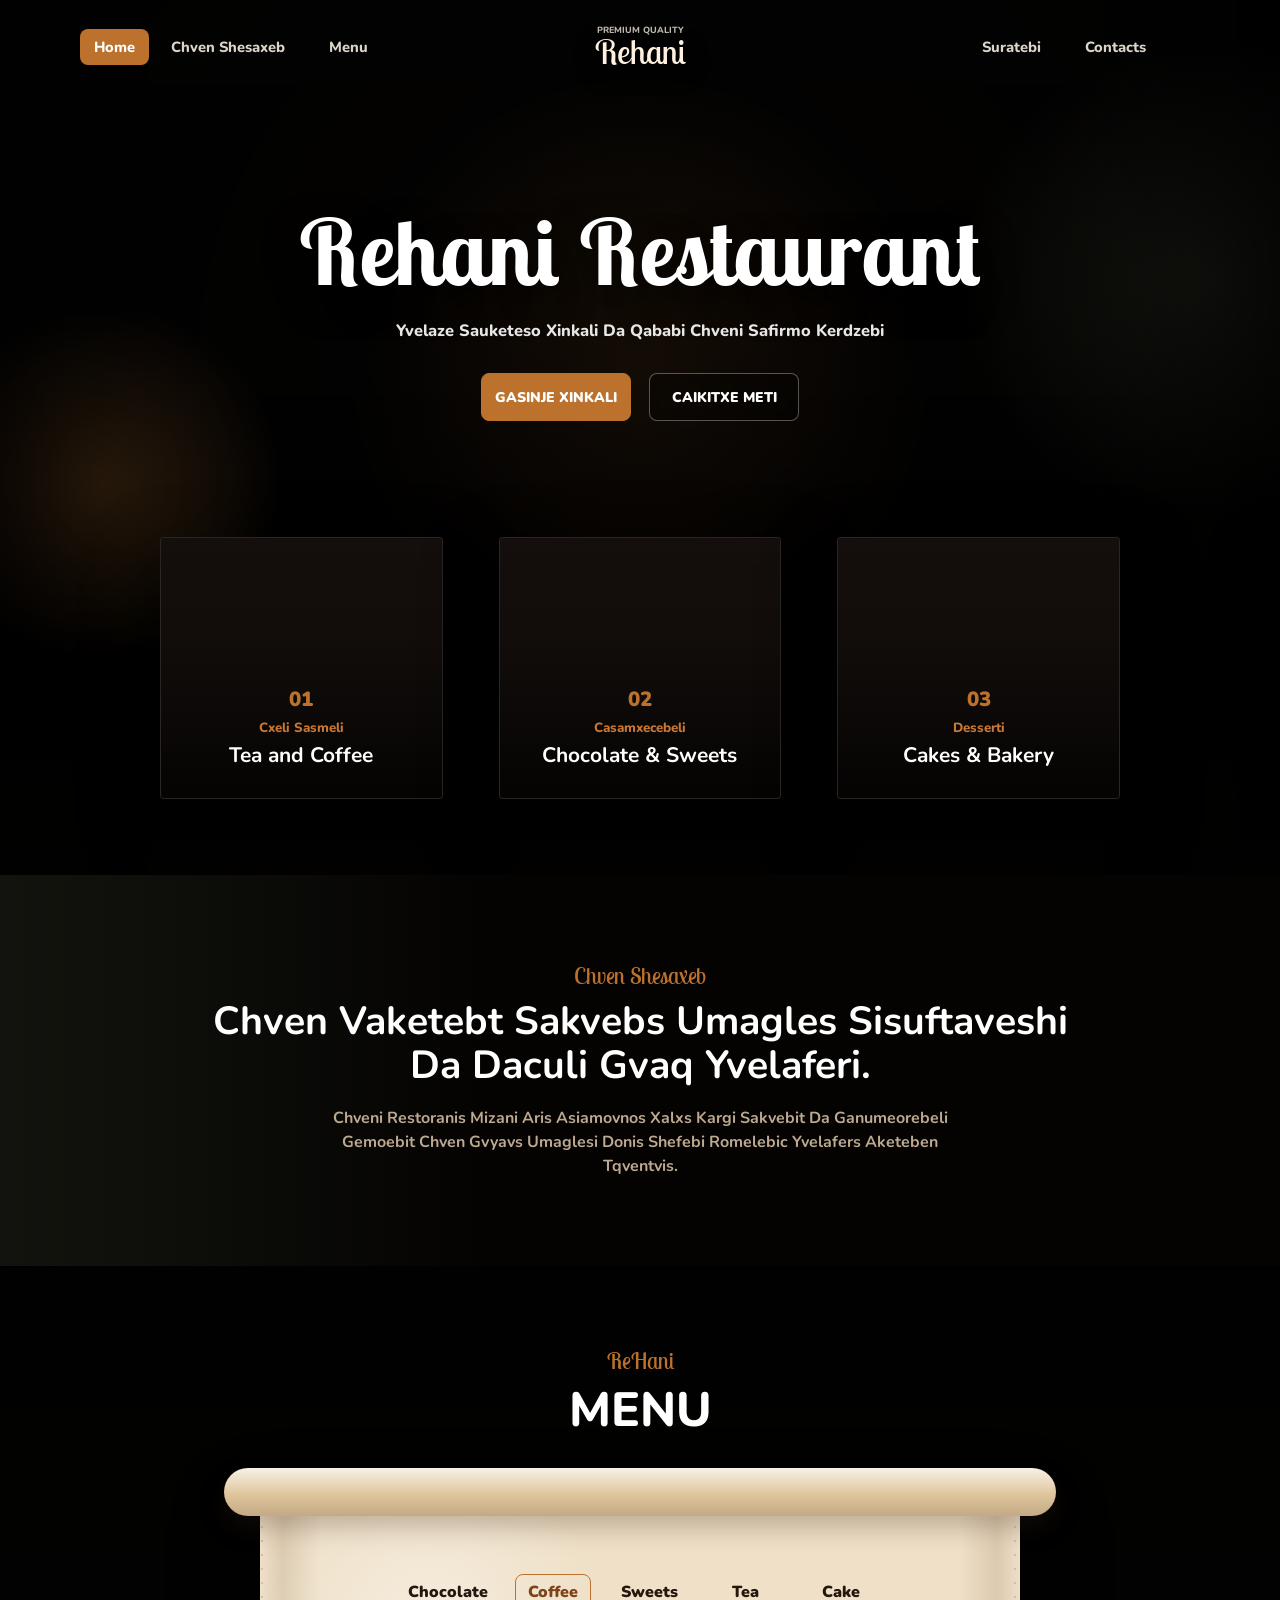
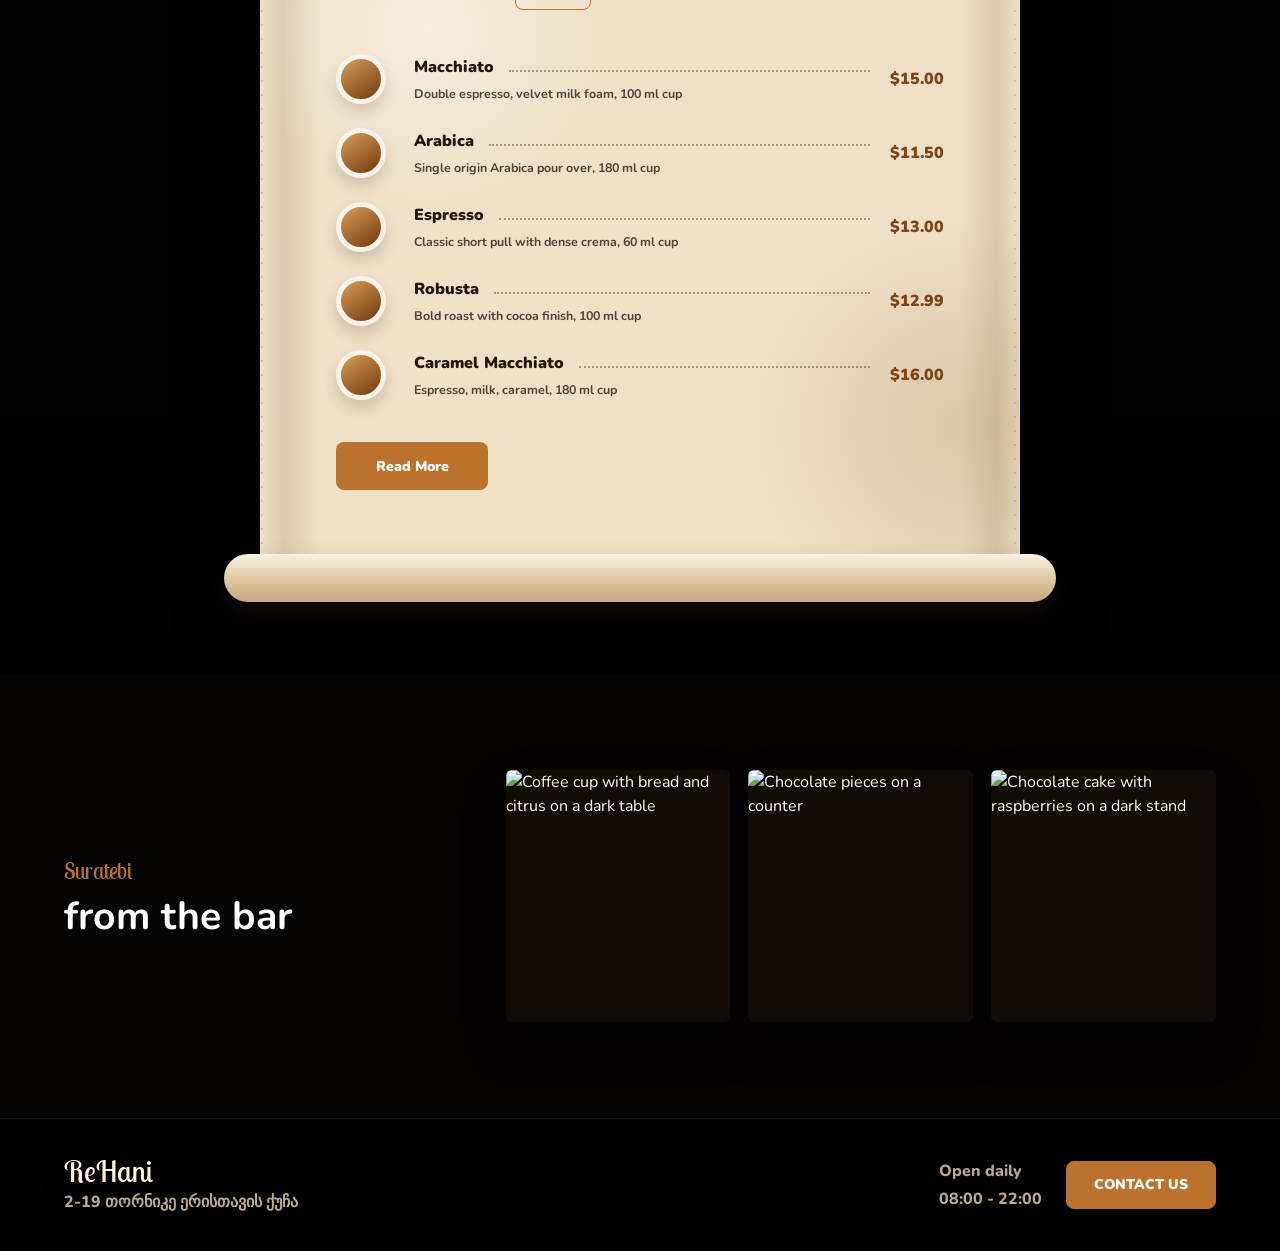
==== html/index.html @ 1a526cbf "Update index.html" ====
<!DOCTYPE html>
<html lang="en">
<head>
  <meta charset="UTF-8">
  <meta name="viewport" content="width=device-width, initial-scale=1.0">
  <title>ReHani</title>
  <link rel="preconnect" href="https://fonts.googleapis.com">
  <link rel="preconnect" href="https://fonts.gstatic.com" crossorigin>
  <link href="https://fonts.googleapis.com/css2?family=Lobster+Two:wght@700&family=Nunito:wght@400;600;700;800&display=swap" rel="stylesheet">
  <link rel="stylesheet" href="../css/style.css">
  <script src="https://unpkg.com/lucide@latest/dist/umd/lucide.min.js" defer></script>
  <script src="../js/javascript.js" defer></script>
</head>
<body>
  <header class="site-header" data-header>
    <nav class="nav-group nav-left" aria-label="Primary">
      <a class="nav-link active" href="#home">Home</a>
      <a class="nav-link" href="#about">Chven Shesaxeb</a>
      <a class="nav-link" href="#products"></a>
      <a class="nav-link" href="/html/menu.html">Menu</a>
    </nav>

    <a class="brand" href="#home" aria-label="Rehani home">
      <span class="brand-kicker">Premium Quality</span>
      <span class="brand-name">Rehani</span>
      <span class="brand-year"></span>
    </a>

    <div class="nav-group nav-right">
      <a class="nav-link" href="#gallery">Suratebi</a>
      <a class="nav-link" href="#blog"></a>
      <a class="nav-link" href="/html/contacts.html">Contacts</a>
      <button class="icon-button mobile-toggle" type="button" aria-label="Open navigation" data-menu-toggle>
        <i data-lucide="menu"></i>
      </button>
<!--  <button class="icon-button" type="button" aria-label="Search">
        <i data-lucide="search"></i>
      </button> -->
      <a class="icon-button basket-link" href="/html/basket.html" aria-label="Basket">
        <i data-lucide="shopping-basket"></i>
        <span class="basket-count" data-basket-count>0</span>
      </a>
    </div>
  </header>

  <div class="mobile-panel" data-mobile-panel>
    <a href="#home">Home</a>
    <a href="#about">Chven Shesaxeb</a>
    <a href="/html/menu.html">Menu</a>
    <a href="#gallery">Suratebi</a>
    <a href="/html/contacts.html">Contacts</a>
    <a href="/html/basket.html">Basket</a>
  </div>

  <main>
    <section class="hero" id="home" aria-labelledby="hero-title">
      <div class="hero-bg" data-hero-bg></div>

      <div class="hero-content">
        <h1 id="hero-title">Rehani Restaurant</h1>
        <p>Yvelaze Sauketeso Xinkali Da Qababi Chveni Safirmo Kerdzebi</p>
        <div class="hero-actions">
          <a class="button button-primary" href="/html/menu.html">Gasinje Xinkali</a>
          <a class="button button-outline" href="#about">Caikitxe Meti</a>
        </div>
      </div>

      <div class="category-grid" id="products">
        <article class="category-card tea-card">
          <div class="category-copy">
            <span>01</span>
            <small>Cxeli Sasmeli</small>
            <h2>Tea and Coffee</h2>
          </div>
        </article>
        <article class="category-card chocolate-card">
          <div class="category-copy">
            <span>02</span>
            <small>Casamxecebeli</small>
            <h2>Chocolate &amp; Sweets</h2>
          </div>
        </article>
        <article class="category-card bakery-card">
          <div class="category-copy">
            <span>03</span>
            <small>Desserti</small>
            <h2>Cakes &amp; Bakery</h2>
          </div>
        </article>
      </div>
    </section>

    <section class="about-band" id="about">
      <div class="about-inner">
        <p class="eyebrow">Chven Shesaxeb</p>
        <h2>Chven Vaketebt Sakvebs Umagles Sisuftaveshi Da Daculi Gvaq Yvelaferi.</h2>
        <p>Chveni Restoranis Mizani Aris Asiamovnos Xalxs Kargi Sakvebit Da Ganumeorebeli Gemoebit Chven Gvyavs Umaglesi Donis Shefebi Romelebic Yvelafers Aketeben Tqventvis.</p>
      </div>
    </section>

    <section class="favorites" id="menu" aria-labelledby="menu-title">
      <div class="favorites-bg"></div>
      <div class="section-title">
        <p>ReHani</p>
        <h2 id="menu-title">MENU</h2>
      </div>

      <div class="parchment-menu">
        <div class="paper-roll paper-roll-top"></div>
        <div class="menu-tabs" role="tablist" aria-label="Menu categories">
          <button class="menu-tab" type="button" role="tab" aria-selected="false" data-menu="chocolate">Chocolate</button>
          <button class="menu-tab active" type="button" role="tab" aria-selected="true" data-menu="coffee">Coffee</button>
          <button class="menu-tab" type="button" role="tab" aria-selected="false" data-menu="sweets">Sweets</button>
          <button class="menu-tab" type="button" role="tab" aria-selected="false" data-menu="tea">Tea</button>
          <button class="menu-tab" type="button" role="tab" aria-selected="false" data-menu="cake">Cake</button>
        </div>

        <div class="menu-list" data-menu-list></div>
        <a class="paper-button" href="/html/menu.html">Read More</a>
        <div class="paper-roll paper-roll-bottom"></div>
      </div>
    </section>

    <section class="gallery-section" id="gallery" aria-labelledby="gallery-title">
      <div>
        <p class="eyebrow">Suratebi</p>
        <h2 id="gallery-title">from the bar</h2>
      </div>
      <div class="gallery-grid">
        <figure>
          <img src="https://images.unsplash.com/photo-1561974358-907b1a0839a4?auto=format&fit=crop&fm=jpg&q=70&w=900" alt="Coffee cup with bread and citrus on a dark table">
        </figure>
        <figure>
          <img src="https://images.unsplash.com/photo-1713176681266-786320dda75b?auto=format&fit=crop&fm=jpg&q=70&w=900" alt="Chocolate pieces on a counter">
        </figure>
        <figure>
          <img src="https://images.unsplash.com/photo-1505253149613-112d21d9f6a9?auto=format&fit=crop&fm=jpg&q=70&w=900" alt="Chocolate cake with raspberries on a dark stand">
        </figure>
      </div>
    </section>
  </main>

  <footer class="site-footer" id="contacts">
    <div>
      <a class="brand footer-brand" href="#home">
        <span class="brand-name">ReHani</span>
      </a>
      <a class="footer-location" href="https://maps.app.goo.gl/q7KtveXBVy7Bx4uw9?g_st=iw" target="_blank" rel="noopener noreferrer">
        2-19 თორნიკე ერისთავის ქუჩა
      </a>
    </div>
    <div id="blog">
      <p>Open daily</p>
      <p>08:00 - 22:00</p>
    </div>
    <a class="button button-primary" href="/html/contacts.html">Contact Us</a>
  </footer>
</body>
</html>
---- css/style.css ----
:root {
  --bg: #050403;
  --panel: #0d0a08;
  --cream: #fff7ea;
  --cream-soft: #eadbc6;
  --ink: #24170e;
  --muted: #bda890;
  --accent: #bc722c;
  --accent-dark: #7e4319;
  --olive: #7f8a65;
  --line: rgba(255, 255, 255, 0.16);
  --shadow: 0 28px 70px rgba(0, 0, 0, 0.55);
  --hero-image: url("https://images.unsplash.com/photo-1606791405792-1004f1718d0c?auto=format&fit=crop&fm=jpg&q=75&w=2400");
}

* {
  box-sizing: border-box;
}

html {
  scroll-behavior: smooth;
}

body {
  margin: 0;
  background: var(--bg);
  color: var(--cream);
  font-family: "Nunito", Arial, sans-serif;
  line-height: 1.5;
}

body.menu-open {
  overflow: hidden;
}

img {
  display: block;
  max-width: 100%;
}

a {
  color: inherit;
  text-decoration: none;
}

button {
  font: inherit;
}

.site-header {
  position: fixed;
  top: 0;
  left: 50%;
  z-index: 30;
  width: min(1120px, calc(100% - 40px));
  display: grid;
  grid-template-columns: 1fr auto 1fr;
  align-items: center;
  gap: 26px;
  padding: 26px 0;
  transform: translateX(-50%);
  transition: padding 180ms ease, background 180ms ease, border-color 180ms ease;
}

.site-header.scrolled {
  width: min(1160px, calc(100% - 24px));
  margin-top: 10px;
  padding: 10px 18px;
  border: 1px solid var(--line);
  border-radius: 8px;
  background: rgba(7, 5, 4, 0.78);
  backdrop-filter: blur(14px);
}

.nav-group {
  display: flex;
  align-items: center;
  gap: 22px;
}

.nav-left {
  justify-content: flex-start;
}

.nav-right {
  justify-content: flex-end;
}

.nav-link {
  color: rgba(255, 247, 234, 0.86);
  font-size: 0.92rem;
  font-weight: 800;
  white-space: nowrap;
  transition: color 180ms ease, background 180ms ease;
}

.nav-link:hover,
.nav-link:focus-visible {
  color: #ffffff;
}

.nav-link.active {
  padding: 7px 14px;
  border-radius: 8px;
  background: var(--accent);
  color: #ffffff;
}

.brand {
  display: grid;
  justify-items: center;
  line-height: 1;
  text-align: center;
}

.brand-kicker,
.brand-year {
  font-size: 0.56rem;
  font-weight: 800;
  text-transform: uppercase;
}

.brand-kicker {
  color: rgba(255, 247, 234, 0.74);
}

.brand-year {
  color: var(--muted);
}

.brand-name {
  color: #fff1df;
  font-family: "Lobster Two", Georgia, serif;
  font-size: 2.1rem;
  text-shadow: 0 8px 22px rgba(0, 0, 0, 0.7);
}

.icon-button {
  display: inline-grid;
  width: 32px;
  height: 32px;
  place-items: center;
  border: 0;
  border-radius: 50%;
  background: transparent;
  color: var(--cream);
  cursor: pointer;
  transition: background 180ms ease, color 180ms ease;
}

.icon-button:hover,
.icon-button:focus-visible {
  background: rgba(255, 255, 255, 0.12);
  color: #ffffff;
}

.icon-button svg {
  width: 19px;
  height: 19px;
  stroke-width: 2.4;
}

.basket-link {
  position: relative;
}

.basket-link.active-basket,
.basket-link:hover,
.basket-link:focus-visible {
  background: rgba(188, 114, 44, 0.22);
}

.basket-count {
  position: absolute;
  top: -5px;
  right: -6px;
  display: grid;
  min-width: 18px;
  height: 18px;
  padding: 0 5px;
  place-items: center;
  border-radius: 999px;
  background: var(--accent);
  color: #ffffff;
  font-size: 0.66rem;
  font-weight: 900;
  line-height: 1;
}

.basket-count[hidden] {
  display: none;
}

.mobile-toggle {
  display: none;
}

.mobile-panel {
  position: fixed;
  inset: 0 0 auto 0;
  z-index: 25;
  display: none;
  padding: 92px 24px 26px;
  background: rgba(5, 4, 3, 0.96);
  border-bottom: 1px solid var(--line);
}

.mobile-panel.open {
  display: grid;
  gap: 12px;
}

.mobile-panel a {
  padding: 14px 16px;
  border: 1px solid var(--line);
  border-radius: 8px;
  color: var(--cream);
  font-weight: 800;
}

.hero {
  position: relative;
  isolation: isolate;
  min-height: 840px;
  overflow: hidden;
  padding: 124px 5vw 76px;
}

.hero-bg,
.favorites-bg {
  position: absolute;
  inset: 0;
  z-index: -2;
  background-image:
    linear-gradient(180deg, rgba(0, 0, 0, 0.18), rgba(0, 0, 0, 0.76) 82%, #030201 100%),
    radial-gradient(circle at 50% 42%, rgba(188, 114, 44, 0.18), rgba(0, 0, 0, 0.12) 35%, rgba(0, 0, 0, 0.64) 74%),
    var(--hero-image);
  background-position: center;
  background-size: cover;
  transition: opacity 260ms ease;
}

.hero::after {
  position: absolute;
  inset: 0;
  z-index: -1;
  content: "";
  background:
    linear-gradient(90deg, rgba(0, 0, 0, 0.48), transparent 24%, transparent 76%, rgba(0, 0, 0, 0.58)),
    radial-gradient(circle at 8% 55%, rgba(189, 118, 51, 0.28), transparent 14%),
    radial-gradient(circle at 94% 32%, rgba(127, 138, 101, 0.18), transparent 18%);
  pointer-events: none;
}

.hero-content {
  width: min(850px, 100%);
  margin: 0 auto;
  padding-top: 84px;
  text-align: center;
}

.hero h1 {
  margin: 0;
  color: #ffffff;
  font-family: "Lobster Two", Georgia, serif;
  font-size: 5.7rem;
  line-height: 0.95;
  text-shadow: 0 14px 36px rgba(0, 0, 0, 0.72);
}

.hero p {
  width: min(620px, 100%);
  margin: 24px auto 0;
  color: rgba(255, 255, 255, 0.9);
  font-size: 1.03rem;
  font-weight: 800;
}

.hero-actions {
  display: flex;
  justify-content: center;
  gap: 18px;
  margin-top: 30px;
}

.button,
.paper-button {
  display: inline-flex;
  min-width: 150px;
  min-height: 48px;
  align-items: center;
  justify-content: center;
  border-radius: 8px;
  font-size: 0.88rem;
  font-weight: 900;
  text-transform: uppercase;
  transition: transform 180ms ease, border-color 180ms ease, background 180ms ease;
}

.button:hover,
.button:focus-visible,
.paper-button:hover,
.paper-button:focus-visible {
  transform: translateY(-2px);
}

.button-primary {
  border: 1px solid var(--accent);
  background: var(--accent);
  color: #ffffff;
}

.button-outline {
  border: 1px solid rgba(255, 255, 255, 0.32);
  background: rgba(0, 0, 0, 0.28);
  color: #ffffff;
  backdrop-filter: blur(6px);
}

.category-grid {
  position: relative;
  z-index: 2;
  display: grid;
  grid-template-columns: repeat(3, minmax(210px, 1fr));
  gap: 56px;
  width: min(960px, 100%);
  margin: 116px auto 0;
}

.category-card {
  position: relative;
  display: grid;
  min-height: 260px;
  aspect-ratio: 1.08 / 1;
  overflow: hidden;
  border: 1px solid rgba(255, 255, 255, 0.09);
  border-radius: 4px;
  background: #16100d center / cover;
  box-shadow: var(--shadow);
}

.category-card::before,
.category-card::after {
  position: absolute;
  inset: 0;
  content: "";
}

.category-card::before {
  background: inherit;
  transform: scale(1.02);
  transition: transform 240ms ease;
}

.category-card::after {
  background: linear-gradient(180deg, rgba(0, 0, 0, 0.1), rgba(0, 0, 0, 0.18) 36%, rgba(0, 0, 0, 0.78));
}

.category-card:hover::before {
  transform: scale(1.08);
}

.tea-card {
  background-image: url("https://images.unsplash.com/photo-1561974358-907b1a0839a4?auto=format&fit=crop&fm=jpg&q=70&w=900");
}

.chocolate-card {
  background-image: url("https://images.unsplash.com/photo-1713176681266-786320dda75b?auto=format&fit=crop&fm=jpg&q=70&w=900");
}

.bakery-card {
  background-image: url("https://images.unsplash.com/photo-1505253149613-112d21d9f6a9?auto=format&fit=crop&fm=jpg&q=70&w=900");
}

.category-copy {
  position: relative;
  z-index: 2;
  align-self: end;
  padding: 28px 18px 30px;
  text-align: center;
}

.category-copy span {
  display: block;
  color: var(--accent);
  font-size: 1.28rem;
  font-weight: 900;
}

.category-copy small {
  display: block;
  margin-top: 4px;
  color: #c97735;
  font-weight: 800;
}

.category-copy h2 {
  margin: 4px 0 0;
  color: #ffffff;
  font-size: 1.31rem;
  line-height: 1.2;
}

.about-band {
  background:
    linear-gradient(90deg, rgba(127, 138, 101, 0.12), transparent 38%),
    #040302;
  padding: 84px 5vw 88px;
}

.about-inner {
  width: min(900px, 100%);
  margin: 0 auto;
  text-align: center;
}

.eyebrow,
.section-title p {
  margin: 0;
  color: var(--accent);
  font-family: "Lobster Two", Georgia, serif;
  font-size: 1.45rem;
}

.about-inner h2,
.gallery-section h2,
.section-title h2 {
  margin: 6px 0 0;
  color: #ffffff;
  font-size: 2.45rem;
  line-height: 1.12;
}

.about-inner p:last-child {
  width: min(620px, 100%);
  margin: 18px auto 0;
  color: var(--muted);
  font-weight: 700;
}

.favorites {
  position: relative;
  isolation: isolate;
  min-height: 950px;
  padding: 78px 5vw 96px;
  overflow: hidden;
}

.favorites-bg {
  background-image:
    linear-gradient(180deg, rgba(0, 0, 0, 0.75), rgba(0, 0, 0, 0.38) 42%, rgba(0, 0, 0, 0.82)),
    url("https://images.unsplash.com/photo-1690983322609-e5ac181bfaa2?auto=format&fit=crop&fm=jpg&q=70&w=2200");
}

.section-title {
  margin-bottom: 54px;
  text-align: center;
}

.section-title h2 {
  font-size: 3rem;
  font-weight: 800;
}

.parchment-menu {
  position: relative;
  width: min(760px, 100%);
  margin: 0 auto;
  padding: 82px 76px 88px;
  border-radius: 6px;
  background:
    radial-gradient(circle at 22% 20%, rgba(255, 255, 255, 0.42), transparent 22%),
    radial-gradient(circle at 92% 78%, rgba(130, 83, 35, 0.18), transparent 24%),
    linear-gradient(90deg, transparent 0, rgba(88, 51, 23, 0.13) 3%, transparent 8%, transparent 92%, rgba(88, 51, 23, 0.13) 97%, transparent),
    #efe0c7;
  color: var(--ink);
  box-shadow: 0 30px 80px rgba(0, 0, 0, 0.62);
}

.parchment-menu::before,
.parchment-menu::after {
  position: absolute;
  top: 28px;
  bottom: 28px;
  width: 13px;
  content: "";
  opacity: 0.4;
  background-image: radial-gradient(circle, rgba(95, 61, 31, 0.45) 1px, transparent 1.6px);
  background-size: 10px 14px;
}

.parchment-menu::before {
  left: -3px;
}

.parchment-menu::after {
  right: -3px;
}

.paper-roll {
  position: absolute;
  left: -36px;
  width: calc(100% + 72px);
  height: 48px;
  border-radius: 24px;
  background:
    linear-gradient(180deg, rgba(255, 255, 255, 0.7), rgba(221, 194, 152, 0.82) 56%, rgba(102, 62, 29, 0.28)),
    #e7d2ac;
  box-shadow: 0 12px 24px rgba(58, 35, 18, 0.26);
}

.paper-roll-top {
  top: -24px;
}

.paper-roll-bottom {
  bottom: -24px;
}

.menu-tabs {
  position: relative;
  z-index: 2;
  display: flex;
  flex-wrap: wrap;
  justify-content: center;
  gap: 20px;
  margin-bottom: 44px;
}

.menu-tab {
  min-width: 76px;
  min-height: 36px;
  border: 1px solid transparent;
  border-radius: 8px;
  background: transparent;
  color: var(--ink);
  cursor: pointer;
  font-weight: 900;
}

.menu-tab.active,
.menu-tab:hover,
.menu-tab:focus-visible {
  border-color: var(--accent);
  color: var(--accent-dark);
}

.menu-list {
  display: grid;
  gap: 24px;
}

.menu-item {
  display: grid;
  grid-template-columns: 58px 1fr auto;
  align-items: center;
  gap: 20px;
}

.menu-icon {
  display: grid;
  width: 50px;
  height: 50px;
  place-items: center;
  border: 5px solid #f8f3ea;
  border-radius: 50%;
  background: linear-gradient(145deg, #d99f59, #70370d);
  color: #ffffff;
  box-shadow: 0 8px 14px rgba(78, 45, 20, 0.18);
}

.menu-icon svg {
  width: 22px;
  height: 22px;
}

.menu-detail {
  min-width: 0;
}

.menu-line {
  display: grid;
  grid-template-columns: auto 1fr;
  align-items: baseline;
  gap: 15px;
}

.menu-line h3 {
  margin: 0;
  font-size: 1rem;
  font-weight: 900;
}

.dots {
  height: 1px;
  border-bottom: 2px dotted rgba(36, 23, 14, 0.38);
}

.menu-detail p {
  margin: 6px 0 0;
  color: rgba(36, 23, 14, 0.78);
  font-size: 0.78rem;
  font-weight: 700;
}

.price {
  color: var(--accent-dark);
  font-weight: 900;
}

.paper-button {
  width: 152px;
  min-width: 0;
  margin: 42px auto 0;
  background: var(--accent);
  color: #ffffff;
  text-transform: none;
}

.gallery-section {
  display: grid;
  grid-template-columns: 0.72fr 1.28fr;
  gap: 42px;
  align-items: center;
  padding: 96px 5vw;
  background: #050403;
}

.gallery-section > div {
  min-width: 0;
}

.gallery-grid {
  display: grid;
  grid-template-columns: repeat(3, 1fr);
  gap: 18px;
}

.gallery-grid figure {
  margin: 0;
  overflow: hidden;
  border-radius: 6px;
  background: #120c09;
  box-shadow: 0 22px 44px rgba(0, 0, 0, 0.32);
}

.gallery-grid img {
  width: 100%;
  aspect-ratio: 1 / 1.12;
  object-fit: cover;
  filter: saturate(0.9) contrast(1.05);
}

.site-footer {
  display: grid;
  grid-template-columns: 1fr auto auto;
  gap: 24px;
  align-items: center;
  padding: 36px 5vw;
  border-top: 1px solid rgba(255, 255, 255, 0.08);
  background: #020101;
  color: var(--muted);
}

.site-footer p {
  margin: 4px 0;
  font-weight: 800;
}

.footer-location {
  display: inline-block;
  margin-top: 4px;
  color: var(--muted);
  font-weight: 800;
}

.footer-location:hover,
.footer-location:focus-visible {
  color: #f4b16f;
}

.footer-brand {
  justify-items: start;
}

.footer-brand .brand-name {
  font-size: 1.9rem;
}

body.inner-page .site-header {
  width: min(1160px, calc(100% - 24px));
  margin-top: 10px;
  padding: 10px 18px;
  border: 1px solid var(--line);
  border-radius: 8px;
  background: rgba(7, 5, 4, 0.78);
  backdrop-filter: blur(14px);
}

.page-hero {
  position: relative;
  isolation: isolate;
  display: grid;
  min-height: 430px;
  align-items: end;
  overflow: hidden;
  padding: 150px 5vw 72px;
  background: #0f0a07 center / cover;
}

.page-hero::before {
  position: absolute;
  inset: 0;
  z-index: -1;
  content: "";
  background:
    linear-gradient(180deg, rgba(0, 0, 0, 0.34), rgba(0, 0, 0, 0.76)),
    linear-gradient(90deg, rgba(0, 0, 0, 0.62), transparent 68%);
}

.menu-page-hero {
  background-image: url("https://images.unsplash.com/photo-1551218808-94e220e084d2?auto=format&fit=crop&fm=jpg&q=72&w=2200");
}

.contacts-page-hero {
  background-image: url("https://images.unsplash.com/photo-1495474472287-4d71bcdd2085?auto=format&fit=crop&fm=jpg&q=72&w=2200");
}

.basket-page-hero {
  background-image: url("https://images.unsplash.com/photo-1543353071-873f17a7a088?auto=format&fit=crop&fm=jpg&q=72&w=2200");
}

.pay-page-hero {
  background-image: url("https://images.unsplash.com/photo-1556742049-0cfed4f6a45d?auto=format&fit=crop&fm=jpg&q=72&w=2200");
}

.page-hero-copy {
  position: relative;
  z-index: 1;
  width: min(760px, 100%);
}

.page-hero h1 {
  margin: 2px 0 0;
  color: #ffffff;
  font-family: "Lobster Two", Georgia, serif;
  font-size: 5rem;
  line-height: 0.95;
  text-shadow: 0 14px 36px rgba(0, 0, 0, 0.7);
}

.page-hero-copy > p:last-child {
  width: min(520px, 100%);
  margin: 22px 0 0;
  color: rgba(255, 247, 234, 0.88);
  font-weight: 800;
}

.full-menu-section,
.staff-picks,
.contacts-section,
.basket-section,
.checkout-section {
  padding: 82px 5vw 96px;
}

.full-menu-section {
  background:
    radial-gradient(circle at 10% 14%, rgba(127, 138, 101, 0.13), transparent 22%),
    #050403;
}

.staff-picks {
  background:
    linear-gradient(90deg, rgba(188, 114, 44, 0.14), transparent 48%),
    #080604;
}

.page-section-head {
  width: min(1120px, 100%);
  margin: 0 auto 30px;
}

.page-section-head h2 {
  margin: 4px 0 0;
  color: #ffffff;
  font-size: 2.5rem;
  line-height: 1.1;
}

.menu-filter {
  display: flex;
  flex-wrap: wrap;
  gap: 12px;
  width: min(1120px, 100%);
  margin: 0 auto 26px;
}

.menu-filter-button {
  min-width: 92px;
  min-height: 40px;
  border: 1px solid var(--line);
  border-radius: 8px;
  background: rgba(255, 255, 255, 0.04);
  color: var(--cream);
  cursor: pointer;
  font-weight: 900;
}

.menu-filter-button.active,
.menu-filter-button:hover,
.menu-filter-button:focus-visible {
  border-color: var(--accent);
  background: var(--accent);
  color: #ffffff;
}

.full-menu-grid {
  display: grid;
  grid-template-columns: repeat(auto-fit, minmax(245px, 1fr));
  gap: 18px;
  width: min(1120px, 100%);
  margin: 0 auto;
}

.full-menu-card {
  display: grid;
  grid-template-rows: auto 1fr auto;
  min-height: 276px;
  padding: 22px;
  border: 1px solid rgba(255, 255, 255, 0.1);
  border-radius: 8px;
  background:
    linear-gradient(180deg, rgba(255, 255, 255, 0.08), rgba(255, 255, 255, 0.025)),
    #120d0a;
  box-shadow: 0 22px 46px rgba(0, 0, 0, 0.28);
}

.full-menu-icon,
.contact-icon,
.basket-item-icon {
  display: grid;
  width: 46px;
  height: 46px;
  place-items: center;
  border-radius: 50%;
  background: rgba(188, 114, 44, 0.18);
  color: #f4b16f;
}

.full-menu-icon svg,
.contact-icon svg,
.basket-item-icon svg {
  width: 23px;
  height: 23px;
}

.full-menu-card-copy {
  margin-top: 18px;
}

.full-menu-card-copy span,
.staff-role {
  color: var(--muted);
  font-size: 0.76rem;
  font-weight: 900;
  letter-spacing: 0;
  text-transform: uppercase;
}

.full-menu-card-copy h3,
.staff-card h3,
.contact-card h2,
.basket-item h3,
.basket-summary h2 {
  margin: 7px 0 0;
  color: #ffffff;
  font-size: 1.18rem;
  line-height: 1.2;
}

.full-menu-card-copy p,
.staff-card p,
.basket-item p {
  margin: 10px 0 0;
  color: rgba(255, 247, 234, 0.7);
  font-weight: 700;
}

.full-menu-card-footer {
  display: flex;
  align-items: center;
  justify-content: space-between;
  gap: 14px;
  margin-top: 24px;
}

.full-menu-card-footer strong,
.basket-item-actions strong,
.summary-total strong {
  color: #f4b16f;
  font-size: 1.08rem;
  font-weight: 900;
}

.add-basket-button {
  display: inline-flex;
  min-width: 98px;
  min-height: 40px;
  align-items: center;
  justify-content: center;
  gap: 8px;
  border: 1px solid var(--accent);
  border-radius: 8px;
  background: var(--accent);
  color: #ffffff;
  cursor: pointer;
  font-weight: 900;
}

.add-basket-button.added {
  border-color: var(--olive);
  background: var(--olive);
}

.add-basket-button svg {
  width: 18px;
  height: 18px;
}

.staff-grid {
  display: grid;
  grid-template-columns: repeat(3, 1fr);
  gap: 18px;
  width: min(1120px, 100%);
  margin: 0 auto;
}

.staff-card,
.contact-card,
.feedback-form,
.basket-panel,
.basket-summary,
.payment-panel,
.order-panel {
  border: 1px solid rgba(255, 255, 255, 0.1);
  border-radius: 8px;
  background: rgba(255, 255, 255, 0.045);
  box-shadow: 0 22px 46px rgba(0, 0, 0, 0.24);
}

.staff-card {
  padding: 24px;
}

.contacts-section {
  display: grid;
  grid-template-columns: 0.82fr 1.18fr;
  gap: 24px;
  align-items: start;
  width: min(1120px, calc(100% - 10vw));
  margin: 0 auto;
  padding-left: 0;
  padding-right: 0;
}

.contact-methods {
  display: grid;
  gap: 18px;
}

.contact-card {
  padding: 24px;
}

.contact-card a {
  display: inline-block;
  margin-top: 12px;
  color: #f4b16f;
  font-weight: 900;
  overflow-wrap: anywhere;
}

.feedback-form {
  display: grid;
  gap: 18px;
  padding: 28px;
}

.form-head {
  width: auto;
  margin: 0;
}

.feedback-form label {
  display: grid;
  gap: 8px;
  color: rgba(255, 247, 234, 0.82);
  font-weight: 900;
}

.feedback-form select,
.feedback-form textarea,
.payment-fields input {
  width: 100%;
  border: 1px solid var(--line);
  border-radius: 8px;
  background: rgba(0, 0, 0, 0.28);
  color: var(--cream);
  font: inherit;
  font-weight: 700;
}

.feedback-form select,
.payment-fields input {
  min-height: 46px;
  padding: 0 14px;
}

.feedback-form textarea {
  min-height: 150px;
  padding: 14px;
  resize: vertical;
}

.form-status {
  min-height: 24px;
  margin: 0;
  color: #c9d5a8;
  font-weight: 900;
}

.basket-section {
  background:
    radial-gradient(circle at 85% 10%, rgba(127, 138, 101, 0.14), transparent 20%),
    #050403;
}

.checkout-section {
  background:
    radial-gradient(circle at 14% 8%, rgba(188, 114, 44, 0.12), transparent 22%),
    radial-gradient(circle at 84% 18%, rgba(127, 138, 101, 0.12), transparent 20%),
    #050403;
}

.basket-layout {
  display: grid;
  grid-template-columns: 1fr 340px;
  gap: 24px;
  align-items: start;
  width: min(1120px, 100%);
  margin: 0 auto;
}

.basket-panel,
.basket-summary {
  padding: 28px;
}

.basket-head {
  width: auto;
  margin: 0 0 22px;
}

.basket-empty {
  display: grid;
  min-height: 260px;
  place-items: center;
  gap: 12px;
  text-align: center;
}

.basket-empty[hidden],
.basket-list[hidden] {
  display: none;
}

.basket-empty svg {
  width: 42px;
  height: 42px;
  color: #f4b16f;
}

.basket-empty p {
  margin: 0;
  color: var(--muted);
  font-weight: 900;
}

.basket-list {
  display: grid;
  gap: 14px;
}

.basket-item {
  display: grid;
  grid-template-columns: 1fr auto;
  gap: 18px;
  align-items: center;
  padding: 18px;
  border: 1px solid rgba(255, 255, 255, 0.09);
  border-radius: 8px;
  background: rgba(0, 0, 0, 0.2);
}

.basket-item-main {
  display: flex;
  gap: 16px;
  align-items: center;
  min-width: 0;
}

.basket-item-main > div {
  min-width: 0;
}

.basket-item h3 {
  margin-top: 0;
}

.basket-item p {
  font-size: 0.9rem;
}

.basket-item-actions {
  display: flex;
  align-items: center;
  gap: 14px;
}

.quantity-control {
  display: inline-grid;
  grid-template-columns: 34px 36px 34px;
  align-items: center;
  overflow: hidden;
  border: 1px solid var(--line);
  border-radius: 8px;
}

.quantity-control button,
.remove-basket-button {
  display: grid;
  width: 34px;
  height: 34px;
  place-items: center;
  border: 0;
  background: transparent;
  color: var(--cream);
  cursor: pointer;
}

.quantity-control button:hover,
.quantity-control button:focus-visible,
.remove-basket-button:hover,
.remove-basket-button:focus-visible {
  background: rgba(255, 255, 255, 0.1);
}

.quantity-control span {
  color: #ffffff;
  font-weight: 900;
  text-align: center;
}

.quantity-control svg,
.remove-basket-button svg {
  width: 17px;
  height: 17px;
}

.remove-basket-button {
  border: 1px solid var(--line);
  border-radius: 8px;
  color: #f0a77d;
}

.basket-summary {
  position: sticky;
  top: 96px;
  display: grid;
  gap: 16px;
}

.basket-summary h2 {
  margin: 0 0 8px;
}

.summary-row {
  display: flex;
  justify-content: space-between;
  gap: 18px;
  color: rgba(255, 247, 234, 0.78);
  font-weight: 900;
}

.summary-total {
  padding-top: 16px;
  border-top: 1px solid var(--line);
}

.checkout-layout {
  display: grid;
  grid-template-columns: 1fr 390px;
  gap: 24px;
  align-items: start;
  width: min(1120px, 100%);
  margin: 0 auto;
}

.payment-panel,
.order-panel {
  padding: 28px;
}

.payment-head,
.order-head {
  width: auto;
  margin: 0 0 22px;
}

.payment-methods {
  display: grid;
  grid-template-columns: repeat(4, 1fr);
  gap: 10px;
  margin-bottom: 22px;
}

.payment-method-button {
  display: grid;
  min-height: 76px;
  place-items: center;
  gap: 8px;
  border: 1px solid var(--line);
  border-radius: 8px;
  background: rgba(255, 255, 255, 0.04);
  color: var(--cream);
  cursor: pointer;
  font-weight: 900;
}

.payment-method-button.active,
.payment-method-button:hover,
.payment-method-button:focus-visible {
  border-color: var(--accent);
  background: rgba(188, 114, 44, 0.28);
  color: #ffffff;
}

.payment-method-button svg {
  width: 22px;
  height: 22px;
}

.payment-fields {
  display: grid;
  gap: 16px;
  margin-bottom: 22px;
}

.payment-fields[hidden],
.wallet-choice[hidden],
.checkout-empty[hidden],
.checkout-list[hidden] {
  display: none;
}

.payment-fields label {
  display: grid;
  gap: 8px;
  color: rgba(255, 247, 234, 0.82);
  font-weight: 900;
}

.payment-row {
  display: grid;
  grid-template-columns: repeat(2, 1fr);
  gap: 16px;
}

.wallet-choice {
  display: grid;
  min-height: 170px;
  place-items: center;
  gap: 10px;
  margin-bottom: 22px;
  padding: 26px;
  border: 1px solid var(--line);
  border-radius: 8px;
  background: rgba(0, 0, 0, 0.2);
  text-align: center;
}

.wallet-choice svg {
  width: 36px;
  height: 36px;
  color: #f4b16f;
}

.wallet-choice h3,
.checkout-item h3 {
  margin: 0;
  color: #ffffff;
  line-height: 1.2;
}

.wallet-choice p {
  margin: 0;
  color: rgba(255, 247, 234, 0.7);
  font-weight: 700;
}

.payment-panel .button {
  width: 100%;
}

.payment-panel .button:disabled {
  border-color: rgba(255, 255, 255, 0.16);
  background: rgba(255, 255, 255, 0.1);
  color: rgba(255, 247, 234, 0.5);
  cursor: not-allowed;
  transform: none;
}

.order-panel {
  position: sticky;
  top: 96px;
}

.checkout-empty {
  display: grid;
  min-height: 210px;
  place-items: center;
  gap: 12px;
  margin-bottom: 20px;
  text-align: center;
}

.checkout-empty svg {
  width: 40px;
  height: 40px;
  color: #f4b16f;
}

.checkout-empty p {
  margin: 0;
  color: var(--muted);
  font-weight: 900;
}

.checkout-list {
  display: grid;
  gap: 12px;
  margin-bottom: 22px;
}

.checkout-item {
  display: grid;
  grid-template-columns: 42px 1fr auto;
  gap: 12px;
  align-items: center;
  padding: 14px;
  border: 1px solid rgba(255, 255, 255, 0.09);
  border-radius: 8px;
  background: rgba(0, 0, 0, 0.2);
}

.checkout-item-icon {
  display: grid;
  width: 38px;
  height: 38px;
  place-items: center;
  border-radius: 50%;
  background: rgba(188, 114, 44, 0.18);
  color: #f4b16f;
}

.checkout-item-icon svg {
  width: 19px;
  height: 19px;
}

.checkout-item > div {
  min-width: 0;
}

.checkout-item p {
  margin: 5px 0 0;
  color: rgba(255, 247, 234, 0.68);
  font-size: 0.86rem;
  font-weight: 800;
}

.checkout-item strong {
  color: #f4b16f;
  font-weight: 900;
}

.checkout-total-box {
  display: grid;
  gap: 14px;
  padding-top: 18px;
  border-top: 1px solid var(--line);
}

@media (max-width: 1040px) {
  .site-header {
    width: calc(100% - 28px);
    grid-template-columns: auto 1fr auto;
  }

  .nav-left .nav-link,
  .nav-right .nav-link {
    display: none;
  }

  .nav-left {
    order: 2;
  }

  .brand {
    order: 1;
    justify-items: start;
  }

  .nav-right {
    order: 3;
  }

  .mobile-toggle {
    display: inline-grid;
  }

  .hero h1 {
    font-size: 4.6rem;
  }

  .category-grid {
    gap: 24px;
  }

  .gallery-section {
    grid-template-columns: 1fr;
  }

  .contacts-section,
  .basket-layout,
  .checkout-layout {
    grid-template-columns: 1fr;
  }

  .staff-grid {
    grid-template-columns: 1fr;
  }

  .basket-summary,
  .order-panel {
    position: static;
  }

  .payment-methods {
    grid-template-columns: repeat(2, 1fr);
  }
}

@media (max-width: 760px) {
  .site-header {
    gap: 12px;
    padding-top: 18px;
  }

  body.inner-page .site-header {
    width: calc(100% - 28px);
    padding: 10px 14px;
  }

  .brand-kicker,
  .brand-year {
    display: none;
  }

  .brand-name {
    font-size: 1.74rem;
  }

  .hero {
    min-height: auto;
    padding: 104px 20px 58px;
  }

  .hero-content {
    padding-top: 42px;
  }

  .hero h1 {
    font-size: 3.25rem;
  }

  .hero p {
    font-size: 0.96rem;
  }

  .hero-actions {
    flex-direction: column;
    align-items: center;
  }

  .button {
    width: min(260px, 100%);
  }

  .category-grid {
    grid-template-columns: 1fr;
    width: min(360px, 100%);
    margin-top: 72px;
  }

  .category-card {
    min-height: 230px;
  }

  .about-band {
    padding: 64px 20px;
  }

  .about-inner h2,
  .gallery-section h2,
  .section-title h2 {
    font-size: 2rem;
  }

  .favorites {
    min-height: auto;
    padding: 64px 20px 82px;
  }

  .parchment-menu {
    padding: 66px 22px 72px;
  }

  .paper-roll {
    left: -10px;
    width: calc(100% + 20px);
    height: 36px;
  }

  .paper-roll-top {
    top: -18px;
  }

  .paper-roll-bottom {
    bottom: -18px;
  }

  .menu-tabs {
    gap: 8px;
    margin-bottom: 32px;
  }

  .menu-tab {
    min-width: 68px;
  }

  .menu-item {
    grid-template-columns: 48px 1fr;
    gap: 14px;
  }

  .menu-icon {
    width: 44px;
    height: 44px;
    border-width: 4px;
  }

  .price {
    grid-column: 2;
    justify-self: start;
    margin-top: -12px;
  }

  .gallery-section {
    padding: 72px 20px;
  }

  .gallery-grid {
    grid-template-columns: 1fr;
  }

  .gallery-grid img {
    aspect-ratio: 1.5 / 1;
  }

  .site-footer {
    grid-template-columns: 1fr;
  }

  .page-hero {
    min-height: 360px;
    padding: 124px 20px 52px;
  }

  .page-hero h1 {
    font-size: 3.3rem;
  }

  .page-section-head h2 {
    font-size: 2rem;
  }

  .full-menu-section,
  .staff-picks,
  .basket-section,
  .checkout-section {
    padding: 64px 20px 74px;
  }

  .contacts-section {
    width: auto;
    padding: 64px 20px 74px;
  }

  .menu-filter {
    gap: 8px;
  }

  .menu-filter-button {
    min-width: 72px;
  }

  .full-menu-grid {
    grid-template-columns: 1fr;
  }

  .basket-panel,
  .basket-summary,
  .feedback-form,
  .payment-panel,
  .order-panel {
    padding: 20px;
  }

  .basket-item {
    grid-template-columns: 1fr;
  }

  .basket-item-actions {
    justify-content: space-between;
  }

  .payment-methods,
  .payment-row {
    grid-template-columns: 1fr;
  }

  .checkout-item {
    grid-template-columns: 38px 1fr;
  }

  .checkout-item strong {
    grid-column: 2;
  }
}

@media (max-width: 430px) {
  .nav-right {
    gap: 6px;
  }

  .icon-button {
    width: 30px;
    height: 30px;
  }

  .hero h1 {
    font-size: 2.75rem;
  }

  .hero p {
    font-size: 0.91rem;
  }

  .category-copy h2 {
    font-size: 1.18rem;
  }
}
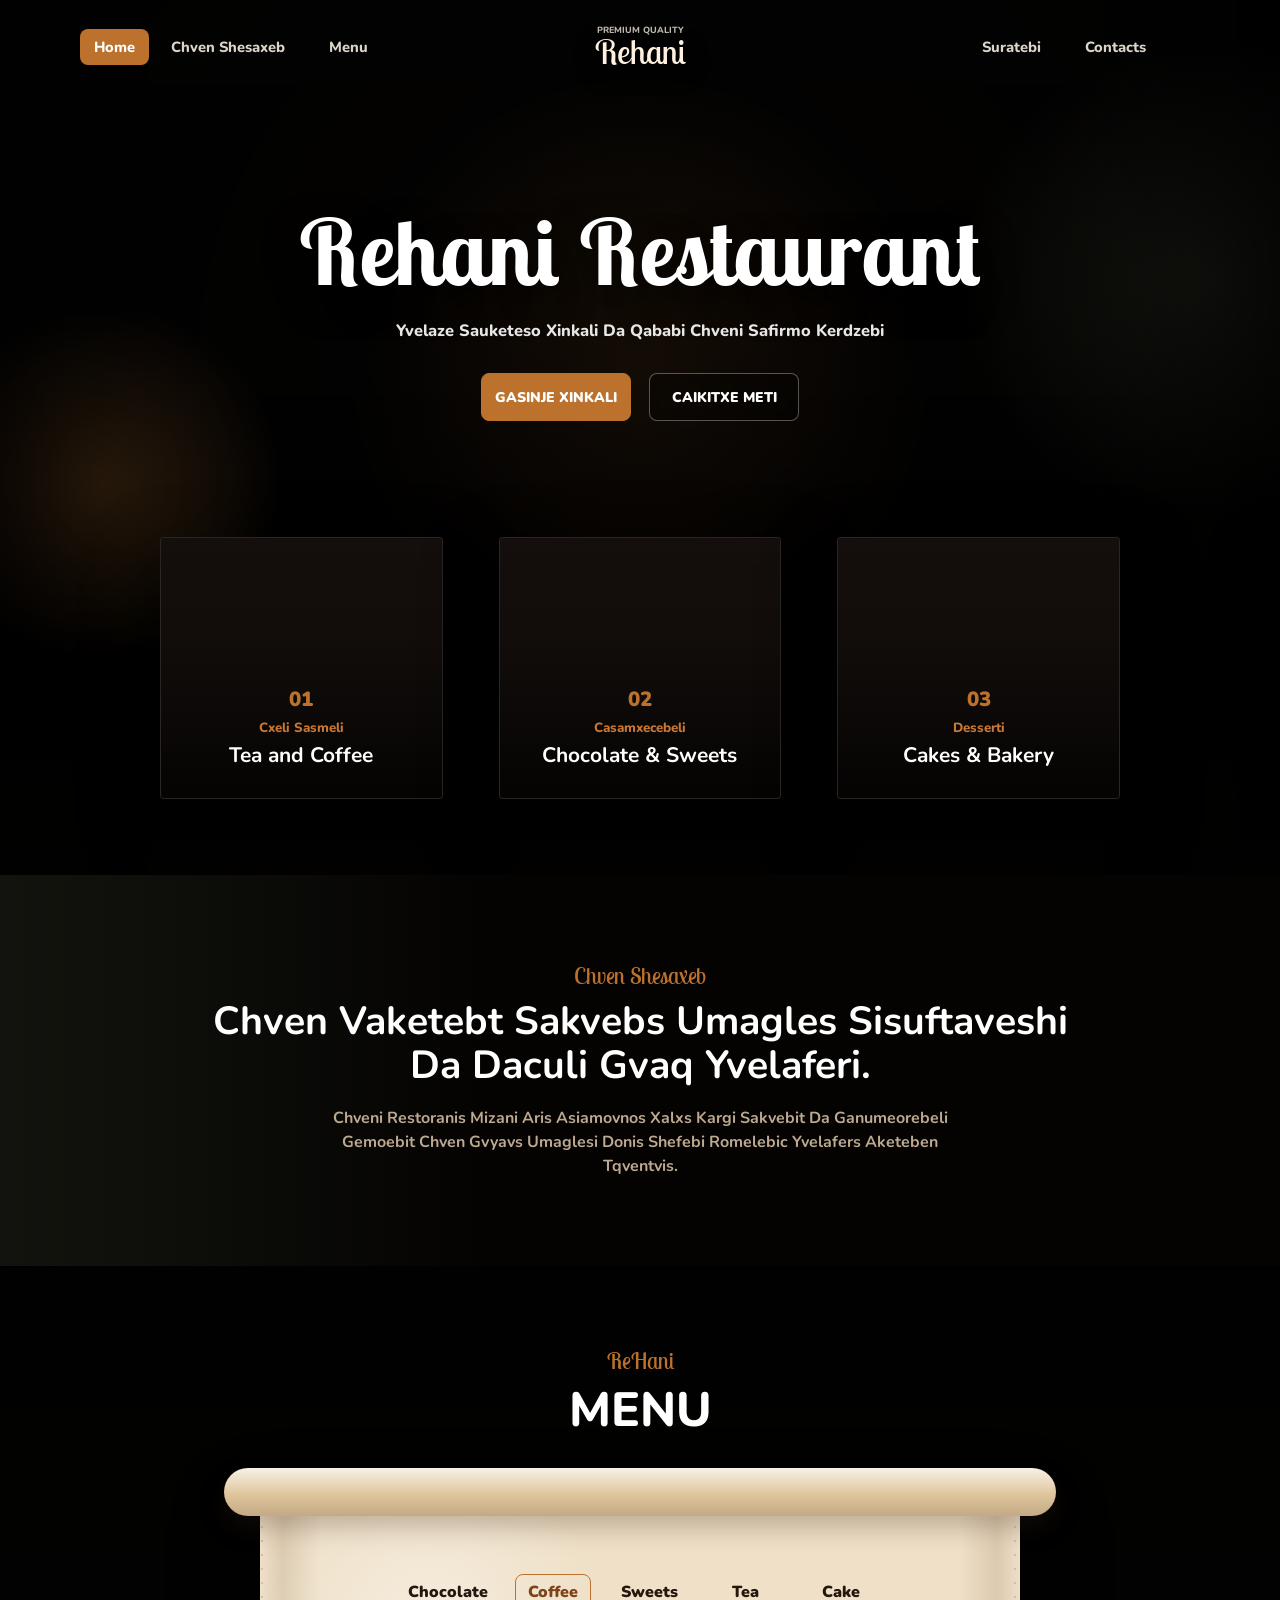
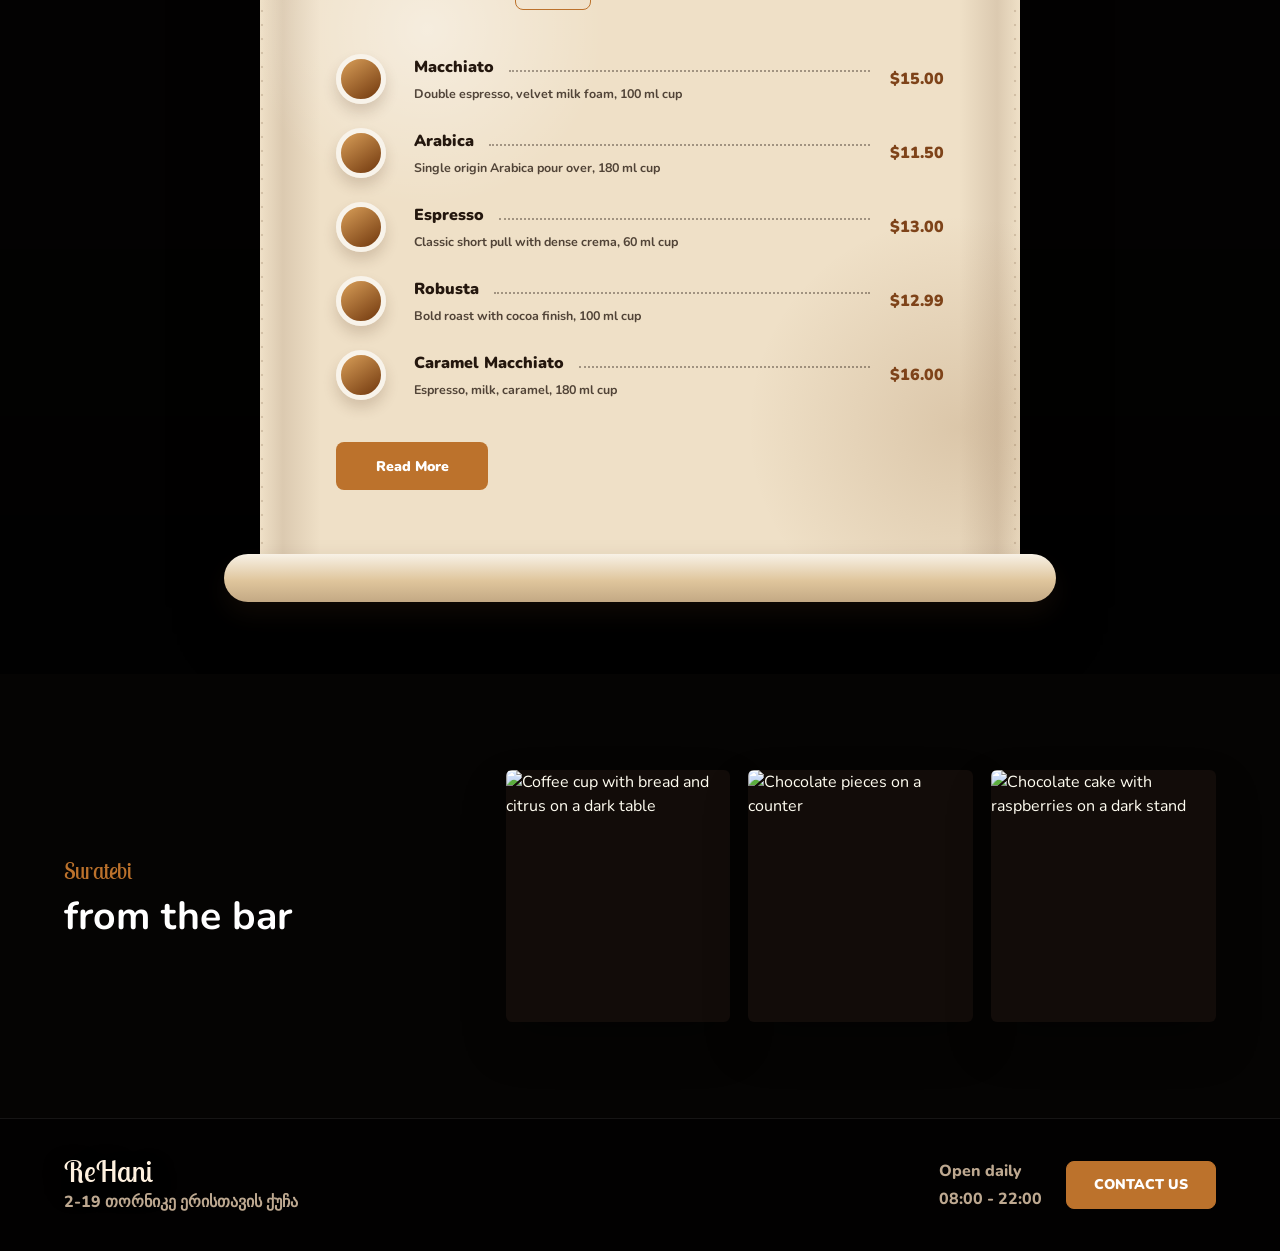
==== commit 26a65799: "Update index.html" ====
--- a/html/index.html
+++ b/html/index.html
@@ -17,7 +17,7 @@
       <a class="nav-link active" href="#home">Home</a>
       <a class="nav-link" href="#about">Chven Shesaxeb</a>
       <a class="nav-link" href="#products"></a>
-      <a class="nav-link" href="/html/menu.html">Menu</a>
+      <a class="nav-link" href="../html/menu.html">Menu</a>
     </nav>
 
     <a class="brand" href="#home" aria-label="Rehani home">
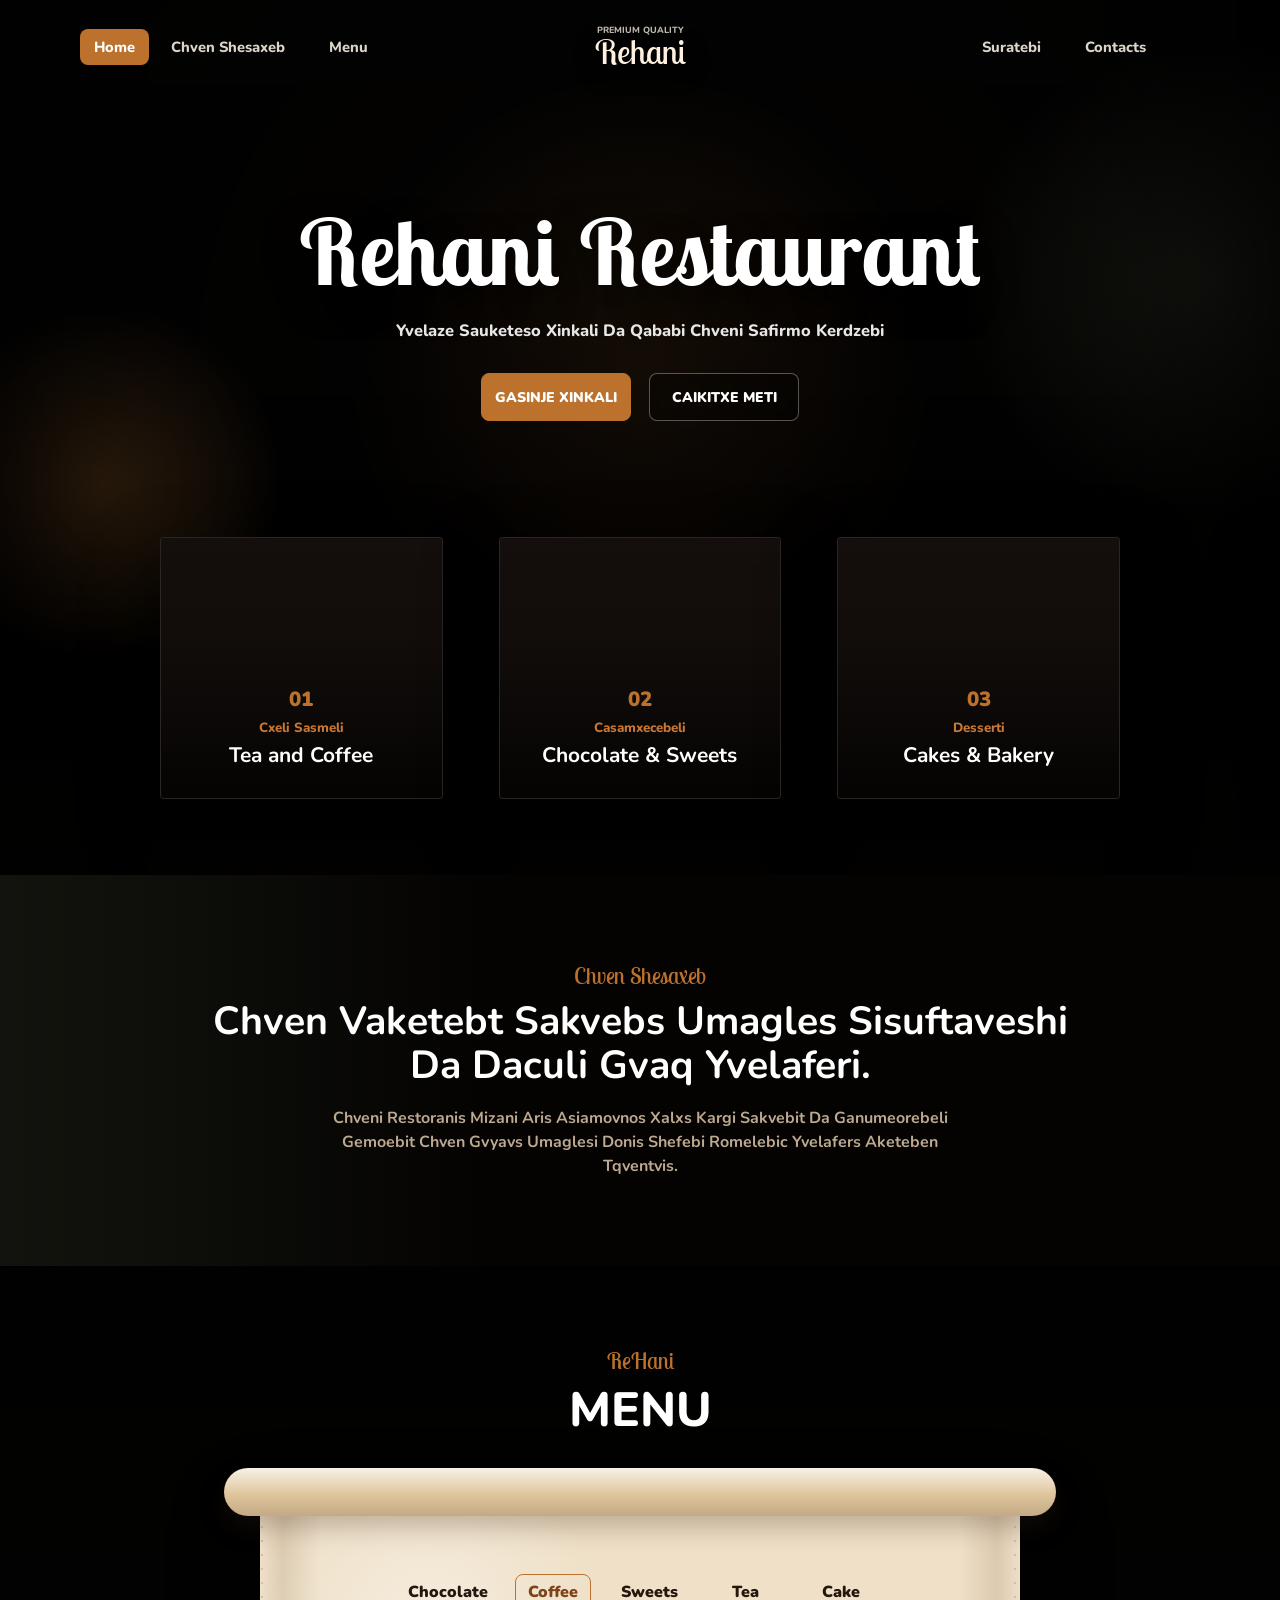
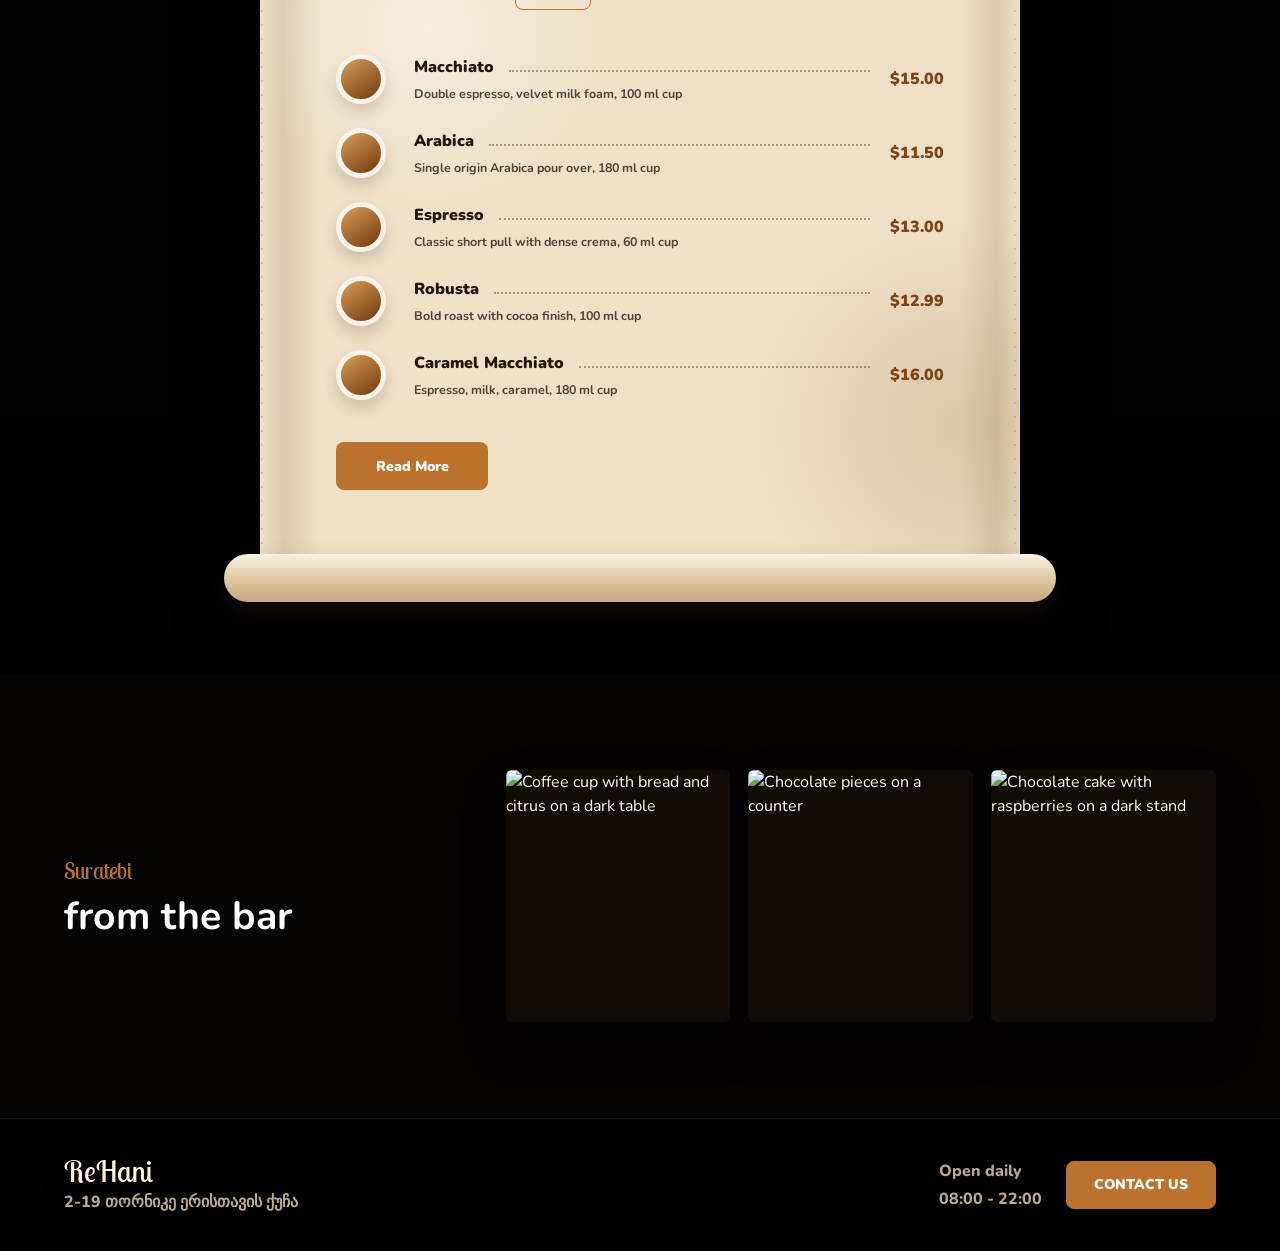
==== commit d20e9020: "Update index.html" ====
--- a/html/index.html
+++ b/html/index.html
@@ -17,7 +17,7 @@
       <a class="nav-link active" href="#home">Home</a>
       <a class="nav-link" href="#about">Chven Shesaxeb</a>
       <a class="nav-link" href="#products"></a>
-      <a class="nav-link" href="../html/menu.html">Menu</a>
+      <a class="nav-link" href="Rehani/html/menu.html">Menu</a>
     </nav>
 
     <a class="brand" href="#home" aria-label="Rehani home">
@@ -29,14 +29,14 @@
     <div class="nav-group nav-right">
       <a class="nav-link" href="#gallery">Suratebi</a>
       <a class="nav-link" href="#blog"></a>
-      <a class="nav-link" href="/html/contacts.html">Contacts</a>
+      <a class="nav-link" href="Rehani/html/contacts.html">Contacts</a>
       <button class="icon-button mobile-toggle" type="button" aria-label="Open navigation" data-menu-toggle>
         <i data-lucide="menu"></i>
       </button>
 <!--  <button class="icon-button" type="button" aria-label="Search">
         <i data-lucide="search"></i>
       </button> -->
-      <a class="icon-button basket-link" href="/html/basket.html" aria-label="Basket">
+      <a class="icon-button basket-link" href="Rehani/html/basket.html" aria-label="Basket">
         <i data-lucide="shopping-basket"></i>
         <span class="basket-count" data-basket-count>0</span>
       </a>
@@ -46,10 +46,10 @@
   <div class="mobile-panel" data-mobile-panel>
     <a href="#home">Home</a>
     <a href="#about">Chven Shesaxeb</a>
-    <a href="/html/menu.html">Menu</a>
+    <a href="Rehani/html/menu.html">Menu</a>
     <a href="#gallery">Suratebi</a>
-    <a href="/html/contacts.html">Contacts</a>
-    <a href="/html/basket.html">Basket</a>
+    <a href="Rehani/html/contacts.html">Contacts</a>
+    <a href="Rehani/html/basket.html">Basket</a>
   </div>
 
   <main>
@@ -60,7 +60,7 @@
         <h1 id="hero-title">Rehani Restaurant</h1>
         <p>Yvelaze Sauketeso Xinkali Da Qababi Chveni Safirmo Kerdzebi</p>
         <div class="hero-actions">
-          <a class="button button-primary" href="/html/menu.html">Gasinje Xinkali</a>
+          <a class="button button-primary" href="Rehani/html/menu.html">Gasinje Xinkali</a>
           <a class="button button-outline" href="#about">Caikitxe Meti</a>
         </div>
       </div>
@@ -116,7 +116,7 @@
         </div>
 
         <div class="menu-list" data-menu-list></div>
-        <a class="paper-button" href="/html/menu.html">Read More</a>
+        <a class="paper-button" href="Rehani/html/menu.html">Read More</a>
         <div class="paper-roll paper-roll-bottom"></div>
       </div>
     </section>
@@ -153,7 +153,7 @@
       <p>Open daily</p>
       <p>08:00 - 22:00</p>
     </div>
-    <a class="button button-primary" href="/html/contacts.html">Contact Us</a>
+    <a class="button button-primary" href="Rehani/html/contacts.html">Contact Us</a>
   </footer>
 </body>
 </html>
